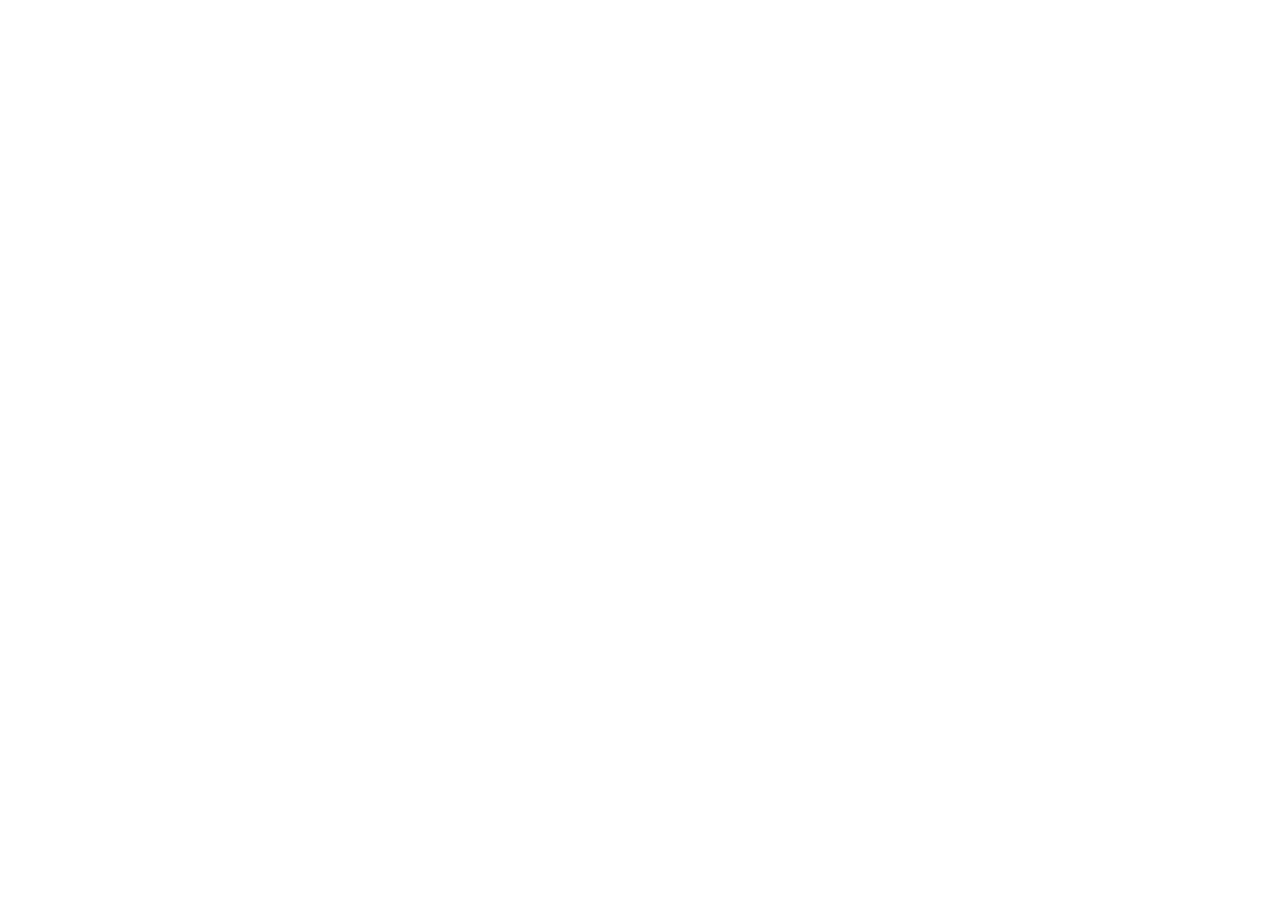
==== index.html @ f2b00595 "initial commit" ====
<!doctype html>
<html lang="en">
  <head>
    <meta charset="UTF-8" />
    <meta name="viewport" content="width=device-width, initial-scale=1.0" />
    <link rel="stylesheet" href="styles/normalize.css" />
    <title>Document</title>
  </head>
  <body></body>
</html>
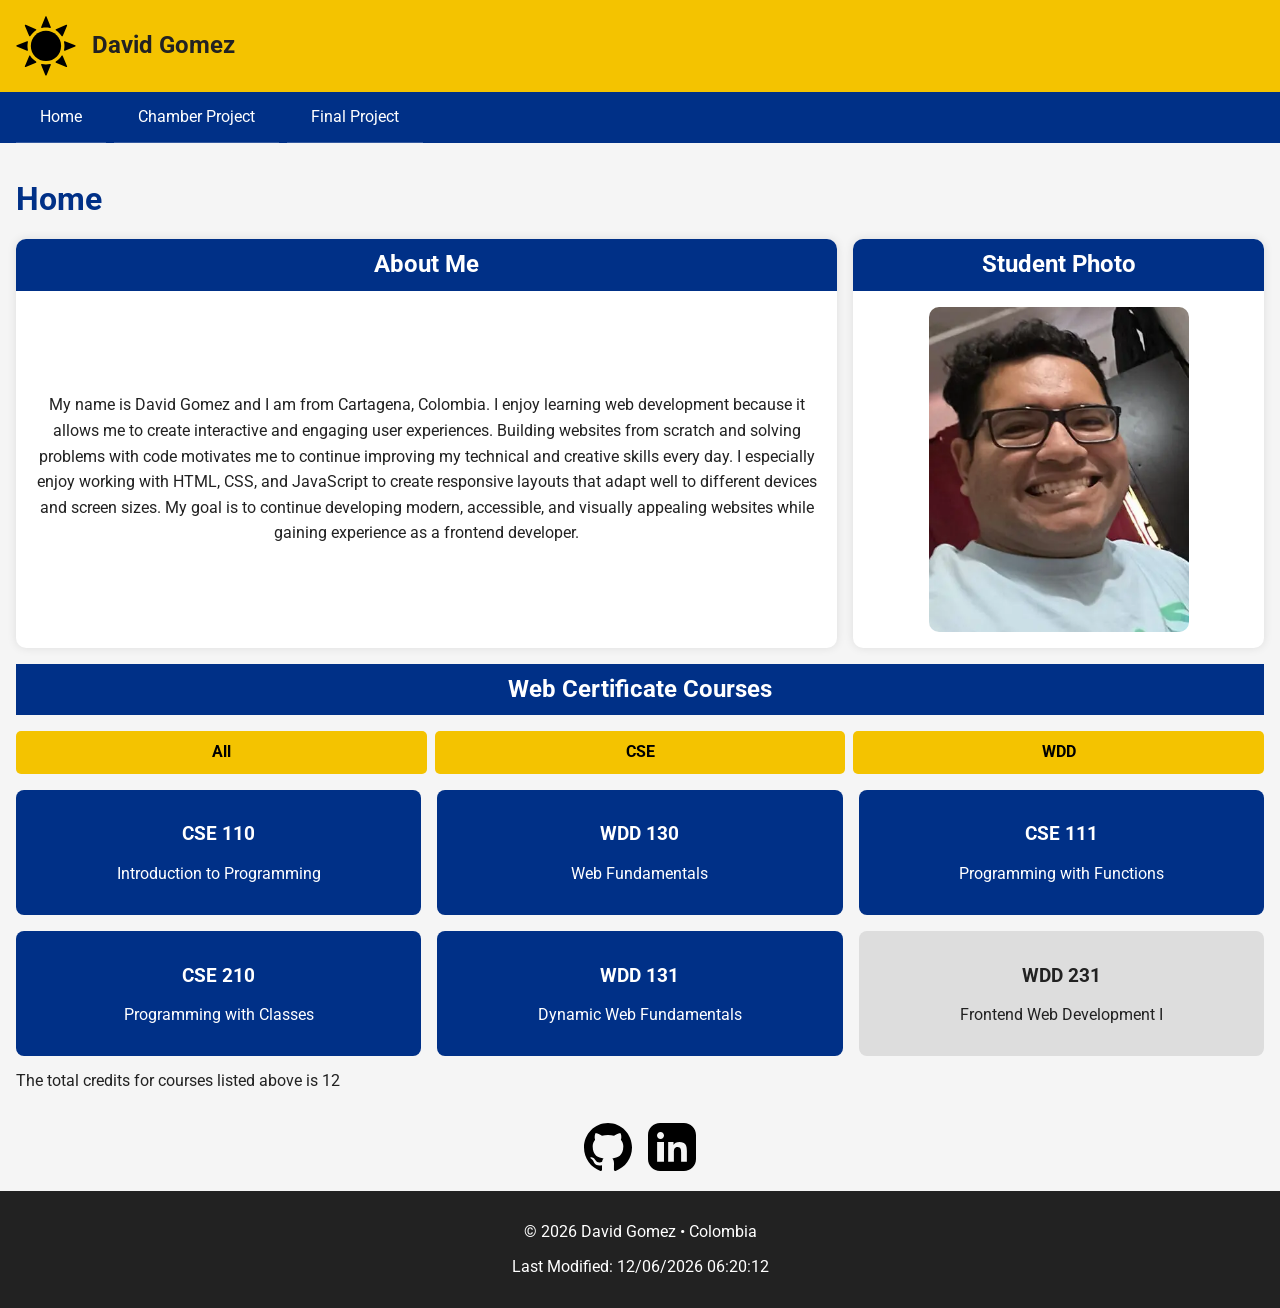
==== commit 0ef47582: "site complete" ====
--- a/index.html
+++ b/index.html
@@ -3,8 +3,131 @@
   <head>
     <meta charset="UTF-8" />
     <meta name="viewport" content="width=device-width, initial-scale=1.0" />
+    <title>David Gomez | WDD 231 Home</title>
+    <meta
+      name="description"
+      content="WDD 131 course homepage for David Gomez featuring responsive navigation and dynamic course cards."
+    />
+    <meta name="author" content="David Gomez" />
+
+    <link rel="preconnect" href="https://fonts.googleapis.com" />
+    <link rel="preconnect" href="https://fonts.gstatic.com" crossorigin />
+
+    <link
+      href="https://fonts.googleapis.com/css2?family=Roboto:wght@400;700&display=swap"
+      rel="stylesheet"
+    />
+
     <link rel="stylesheet" href="styles/normalize.css" />
-    <title>Document</title>
+    <link rel="stylesheet" href="styles/small.css" />
+    <link rel="stylesheet" href="styles/larger.css" />
+
+    <script src="scripts/navigation.js" defer></script>
+    <script src="scripts/dates.js" defer></script>
+    <script src="scripts/courses.js" defer></script>
   </head>
-  <body></body>
+  <body>
+    <header>
+      <div class="logo-name">
+        <img src="images/sun-logo.svg" alt="Sun Logo" width="60" height="60" />
+        <span>David Gomez</span>
+      </div>
+
+      <button id="menu-button" aria-label="Open navigation menu"></button>
+    </header>
+
+    <nav>
+      <ul class="navigation">
+        <li><a href="index.html" class="active">Home</a></li>
+        <li><a href="chamber/index.html">Chamber Project</a></li>
+        <li><a href="final/index.html">Final Project</a></li>
+      </ul>
+    </nav>
+
+    <main>
+      <h1>Home</h1>
+
+      <div class="top-sections">
+        <section class="card">
+          <h2>About Me</h2>
+
+          <p>
+            My name is David Gomez and I am from Cartagena, Colombia. I enjoy
+            learning web development because it allows me to create interactive
+            and engaging user experiences. Building websites from scratch and
+            solving problems with code motivates me to continue improving my
+            technical and creative skills every day. I especially enjoy working
+            with HTML, CSS, and JavaScript to create responsive layouts that
+            adapt well to different devices and screen sizes. My goal is to
+            continue developing modern, accessible, and visually appealing
+            websites while gaining experience as a frontend developer.
+          </p>
+        </section>
+
+        <section class="card">
+          <h2>Student Photo</h2>
+
+          <img
+            src="images/profile.webp"
+            alt="David Gomez portrait"
+            width="400"
+            height="500"
+          />
+        </section>
+      </div>
+
+      <section class="courses-section">
+        <h2>Web Certificate Courses</h2>
+
+        <div class="filter-buttons">
+          <button id="all">All</button>
+          <button id="cse">CSE</button>
+          <button id="wdd">WDD</button>
+        </div>
+
+        <div id="course-container"></div>
+
+        <p id="credits"></p>
+      </section>
+    </main>
+
+    <footer>
+      <div class="socials">
+        <a
+          href="https://github.com/professordavidx/wdd231"
+          target="_blank"
+          rel="noopener noreferrer"
+        >
+          <img
+            src="images/github-logo.svg"
+            alt="GitHub"
+            width="40"
+            height="40"
+          />
+        </a>
+
+        <a
+          href="www.linkedin.com/in/davidgomezinstructor"
+          target="_blank"
+          rel="noopener noreferrer"
+        >
+          <img
+            src="images/linkedin-logo.svg"
+            alt="LinkedIn"
+            width="40"
+            height="40"
+          />
+        </a>
+      </div>
+      <div class="footer-info">
+        <p>
+          &copy;
+          <span id="currentyear"></span>
+          David Gomez • Colombia
+        </p>
+
+        <p id="lastModified"></p>
+      </div>
+    </footer>
+  </body>
 </html>
--- a/styles/small.css
+++ b/styles/small.css
@@ -0,0 +1,190 @@
+* {
+  box-sizing: border-box;
+}
+
+body {
+  margin: 0;
+  font-family: 'Roboto', sans-serif;
+  background-color: #f5f5f5;
+  color: #222;
+}
+
+/* HEADER */
+
+header {
+  background-color: #f4c300;
+  display: flex;
+  justify-content: space-between;
+  align-items: center;
+  padding: 1rem;
+}
+
+.logo-name {
+  display: flex;
+  align-items: center;
+  gap: 1rem;
+}
+
+.logo-name span {
+  font-size: 1.5rem;
+  font-weight: bold;
+}
+
+/* MENU */
+
+#menu-button {
+  background: none;
+  border: none;
+  font-size: 2rem;
+  cursor: pointer;
+}
+
+#menu-button::before {
+  content: '☰';
+}
+
+#menu-button.open::before {
+  content: '✖';
+}
+
+.navigation {
+  display: none;
+  list-style: none;
+  margin: 0;
+  padding: 0;
+}
+
+.navigation.open {
+  display: block;
+}
+
+.navigation li a {
+  display: block;
+  padding: 1rem;
+  background-color: #003087;
+  color: #fff;
+  text-decoration: none;
+  border-bottom: 1px solid rgba(255, 255, 255, 0.2);
+}
+
+.navigation li a:hover {
+  background-color: #c8102e;
+}
+
+.active {
+  background-color: #c8102e;
+}
+
+/* MAIN */
+
+main {
+  padding: 1rem;
+}
+
+h1 {
+  color: #003087;
+}
+
+.card {
+  background-color: #fff;
+  border-radius: 10px;
+  overflow: hidden;
+  margin-bottom: 1rem;
+  box-shadow: 0 0 10px rgba(0, 0, 0, 0.1);
+  display: flex;
+  flex-direction: column;
+}
+
+.card h2,
+.courses-section h2 {
+  background-color: #003087;
+  color: #fff;
+  text-align: center;
+  padding: 0.75rem;
+  margin: 0;
+}
+
+.card p {
+  padding: 1rem;
+  line-height: 1.6;
+  text-align: center;
+  display: flex;
+  align-items: center;
+  justify-content: center;
+  height: 80%;
+}
+
+.card img {
+  display: block;
+  width: 90%;
+  max-width: 260px;
+  height: auto;
+  margin: 1rem auto;
+  border-radius: 10px;
+}
+
+/* COURSES */
+
+.filter-buttons {
+  display: flex;
+  gap: 0.5rem;
+  margin: 1rem 0;
+}
+
+.filter-buttons button {
+  flex: 1;
+  padding: 0.75rem;
+  border: none;
+  background-color: #f4c300;
+  font-weight: bold;
+  cursor: pointer;
+  border-radius: 5px;
+}
+
+.filter-buttons button:hover {
+  background-color: #c8102e;
+  color: #fff;
+}
+
+#course-container {
+  display: grid;
+  gap: 1rem;
+}
+
+.course-card {
+  padding: 1rem;
+  background-color: #ddd;
+  border-radius: 8px;
+  text-align: center;
+}
+
+.completed {
+  background-color: #003087;
+  color: #fff;
+}
+
+/* FOOTER */
+
+.socials {
+  display: flex;
+  justify-content: center;
+  gap: 1rem;
+  margin-bottom: 1rem;
+}
+
+.socials img {
+  width: 48px;
+  height: auto;
+  transition: transform 0.2s ease;
+}
+
+.socials img:hover {
+  transform: scale(1.1);
+}
+
+.footer-info {
+  background-color: #222;
+  color: #fff;
+  text-align: center;
+  padding: 1rem;
+}
--- a/styles/larger.css
+++ b/styles/larger.css
@@ -0,0 +1,33 @@
+@media screen and (min-width: 768px) {
+  #menu-button {
+    display: none;
+  }
+
+  .navigation {
+    display: flex;
+    justify-content: flex-start;
+    background-color: #003087;
+    padding-left: 1rem;
+    gap: 0.5rem;
+  }
+
+  .navigation li {
+    flex: 0;
+  }
+
+  .navigation li a {
+    padding-inline: 1.5rem;
+    white-space: nowrap;
+  }
+
+  .top-sections {
+    display: grid;
+    grid-template-columns: 2fr 1fr;
+    gap: 1rem;
+    align-items: stretch;
+  }
+
+  #course-container {
+    grid-template-columns: repeat(3, 1fr);
+  }
+}
